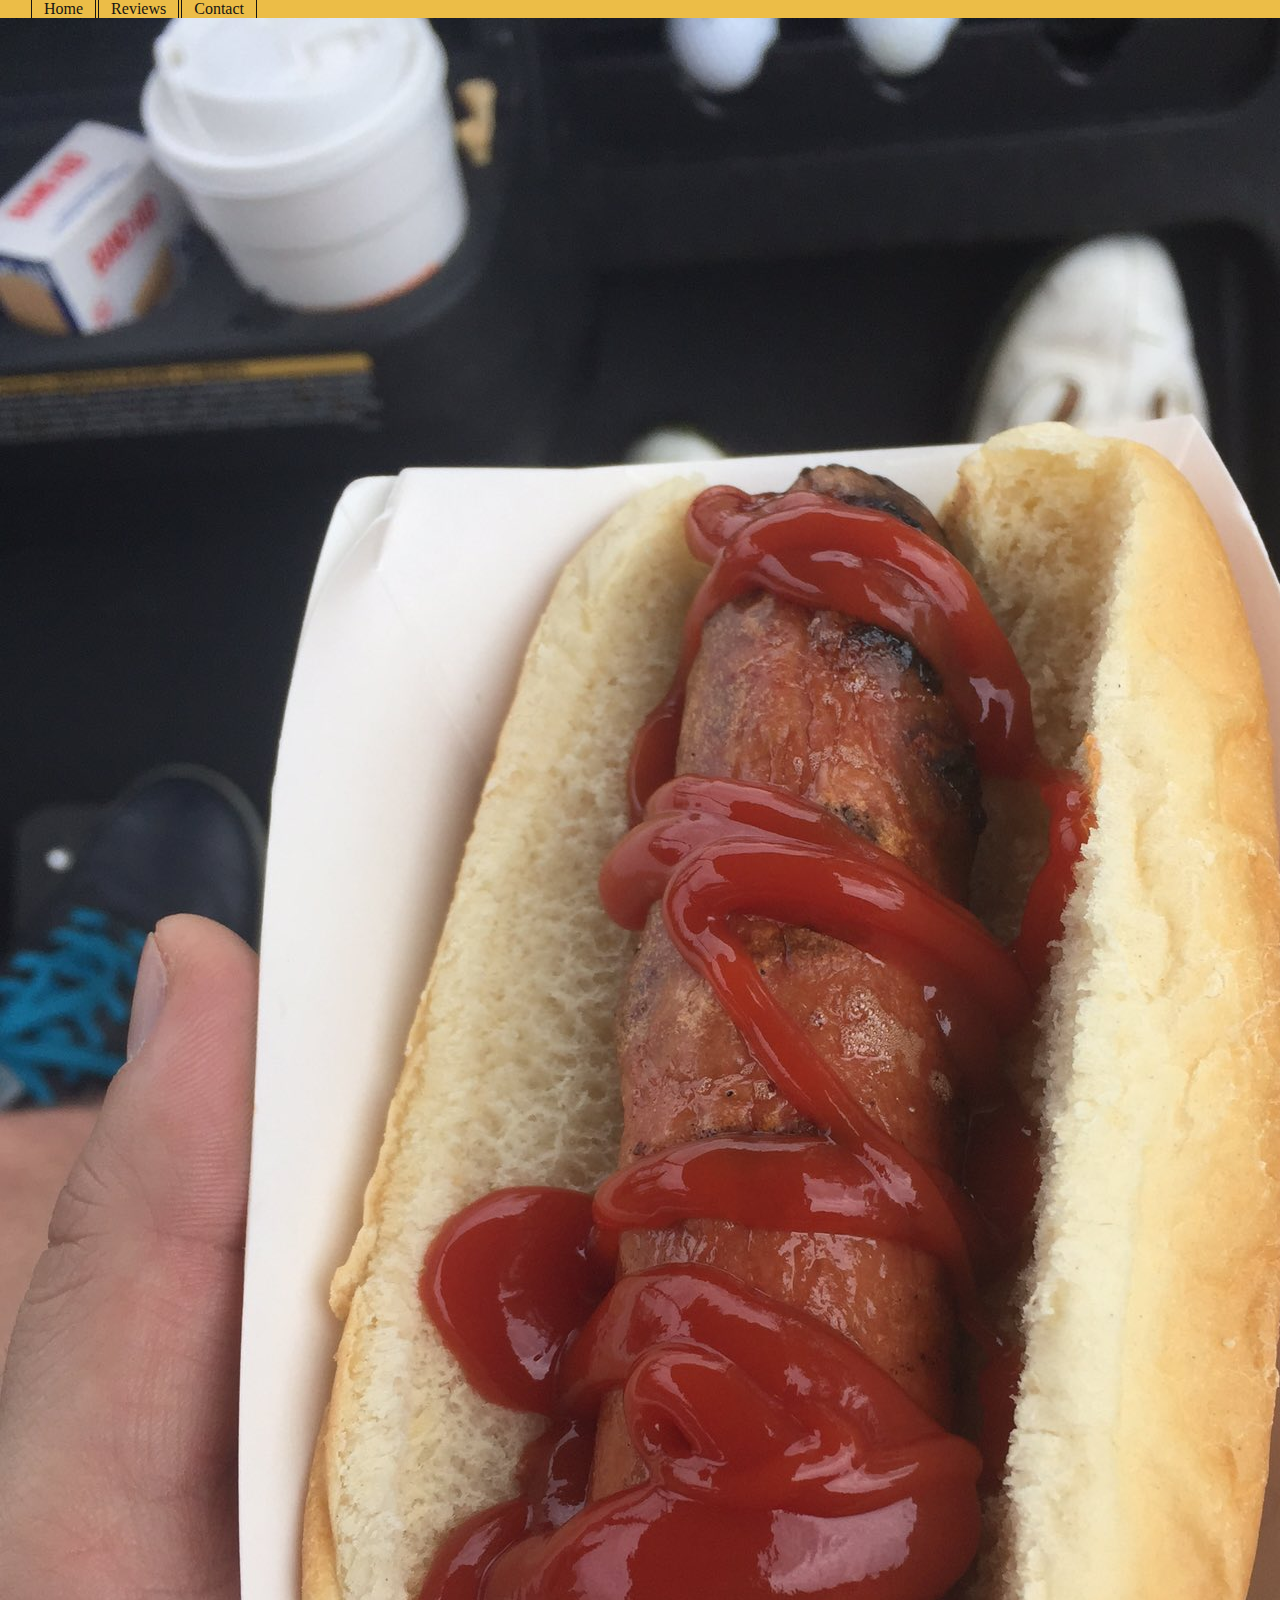
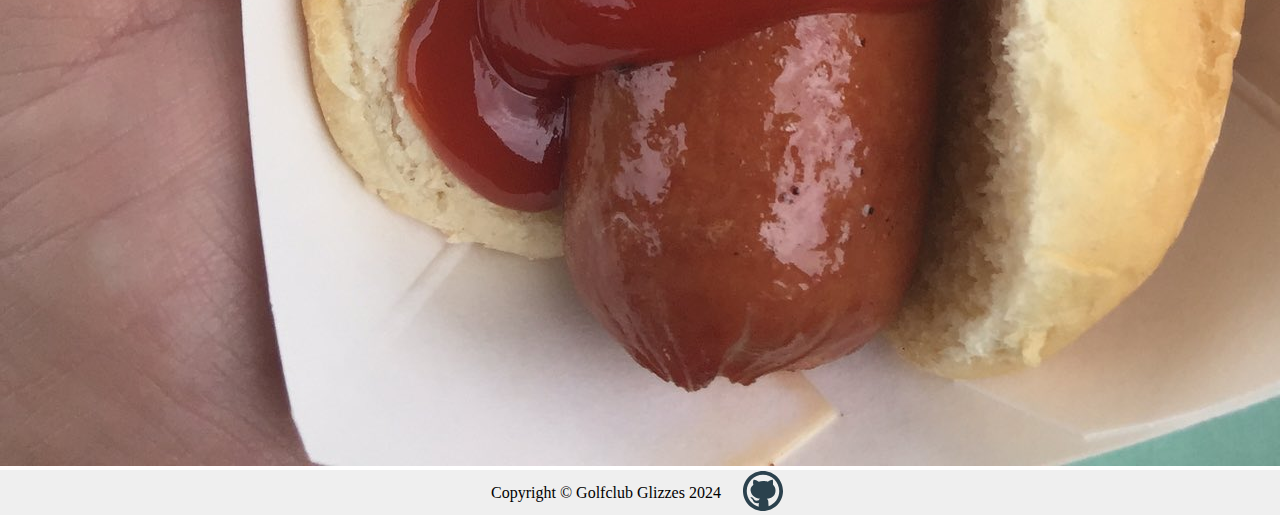
==== index.html @ 2fe3a2c0 "Add a random image of a hotdog and added a footer" ====
<!DOCTYPE html>
<html lang="en">
<head>
    <meta charset="UTF-8">
    <meta http-equiv="X-UA-Compatible" content="IE=edge">
    <meta name="viewport" content="width=device-width, initial-scale=1.0">
    <link rel="stylesheet" href="style.css">
    <title>Home</title>
</head>
<body>
    <nav class="row" id="navbar">
        <div id="links">
            <a href="./index.html">Home</a>
            <a href="./reviews.html">Reviews</a>
            <a href="./contact.html">Contact</a>
        </div>

        <img id="logo" src="./Images/logo-edit.png" alt="">
    </nav>

    <div class="container">
        <img src="./Images/CiNJm-tVAAA0EIa.jpeg" alt="">
    </div>

    <footer>
        Copyright © Golfclub Glizzes 2024
        
        <button onclick="window.open('https://github.com/Hagnap/GCG','_blank')">
            <img src="./Images/github-logo.svg" alt="">
        </button>
    </footer>
</body>
</html>
---- style.css ----
* {
    --main-background: #ecbd47;
    --green: #567d46;
    --secondary-background: #ECF0F1;
    --main-text: #171614;

    margin: 0;
}

.row {
    display: flex;
}

nav {
    background-color: var(--main-background);
    justify-content: space-between;
    align-items: center;
    padding: 0 2em;
}

nav > #logo {
    max-width: 5%;
}

nav > #links {

}

nav > #links > a {
    outline: 1px solid var(--main-text);
    padding: 0.75em;

    text-decoration: none;
    color: var(--main-text)
}

nav > #links > a:hover {
    background-color: var(--main-text);
    color: var(--main-background);
}

footer {
    background-color: #EFEFEF;
    display: flex;
    justify-content: center;
    align-items: center;
    gap: 1em;
}

footer > button {

    border: none;
    background-color: none;
}

footer > button > img {
    max-width: 3em;
    fill:none;
    border-radius: 10%;
    outline: none;
}

footer > button > img:hover {
    opacity: 0.7;
}
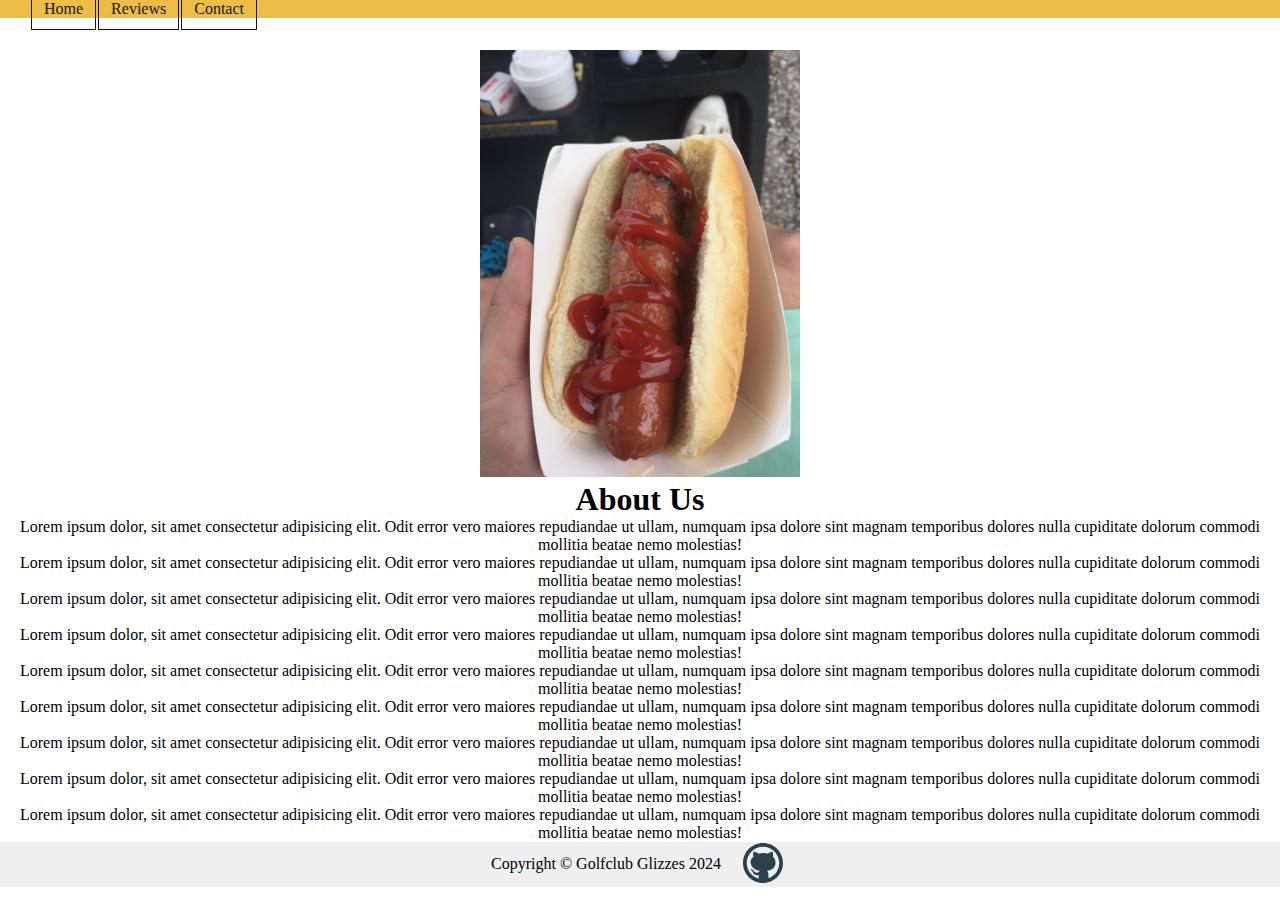
==== commit 03161e34: "Add text content to home page and add flexbox to center content" ====
--- a/index.html
+++ b/index.html
@@ -19,7 +19,22 @@
     </nav>
 
     <div class="container">
-        <img src="./Images/CiNJm-tVAAA0EIa.jpeg" alt="">
+        <div id="img-slider">
+            <img id="current-img" src="./Images/CiNJm-tVAAA0EIa.jpeg" alt="">
+        </div>
+
+        <div>
+            <h1>About Us</h1>
+            <p>Lorem ipsum dolor, sit amet consectetur adipisicing elit. Odit error vero maiores repudiandae ut ullam, numquam ipsa dolore sint magnam temporibus dolores nulla cupiditate dolorum commodi mollitia beatae nemo molestias!</p>
+            <p>Lorem ipsum dolor, sit amet consectetur adipisicing elit. Odit error vero maiores repudiandae ut ullam, numquam ipsa dolore sint magnam temporibus dolores nulla cupiditate dolorum commodi mollitia beatae nemo molestias!</p>
+            <p>Lorem ipsum dolor, sit amet consectetur adipisicing elit. Odit error vero maiores repudiandae ut ullam, numquam ipsa dolore sint magnam temporibus dolores nulla cupiditate dolorum commodi mollitia beatae nemo molestias!</p>
+            <p>Lorem ipsum dolor, sit amet consectetur adipisicing elit. Odit error vero maiores repudiandae ut ullam, numquam ipsa dolore sint magnam temporibus dolores nulla cupiditate dolorum commodi mollitia beatae nemo molestias!</p>
+            <p>Lorem ipsum dolor, sit amet consectetur adipisicing elit. Odit error vero maiores repudiandae ut ullam, numquam ipsa dolore sint magnam temporibus dolores nulla cupiditate dolorum commodi mollitia beatae nemo molestias!</p>
+            <p>Lorem ipsum dolor, sit amet consectetur adipisicing elit. Odit error vero maiores repudiandae ut ullam, numquam ipsa dolore sint magnam temporibus dolores nulla cupiditate dolorum commodi mollitia beatae nemo molestias!</p>
+            <p>Lorem ipsum dolor, sit amet consectetur adipisicing elit. Odit error vero maiores repudiandae ut ullam, numquam ipsa dolore sint magnam temporibus dolores nulla cupiditate dolorum commodi mollitia beatae nemo molestias!</p>
+            <p>Lorem ipsum dolor, sit amet consectetur adipisicing elit. Odit error vero maiores repudiandae ut ullam, numquam ipsa dolore sint magnam temporibus dolores nulla cupiditate dolorum commodi mollitia beatae nemo molestias!</p>
+            <p>Lorem ipsum dolor, sit amet consectetur adipisicing elit. Odit error vero maiores repudiandae ut ullam, numquam ipsa dolore sint magnam temporibus dolores nulla cupiditate dolorum commodi mollitia beatae nemo molestias!</p>
+        </div>
     </div>
 
     <footer>
--- a/style.css
+++ b/style.css
@@ -5,6 +5,9 @@
     --main-text: #171614;
 
     margin: 0;
+}
+
+body {
 }
 
 .row {
@@ -16,6 +19,7 @@
     justify-content: space-between;
     align-items: center;
     padding: 0 2em;
+    margin-bottom: 2em;
 }
 
 nav > #logo {
@@ -24,6 +28,22 @@
 
 nav > #links {
 
+}
+
+.container {
+    background-color: white;
+    display: flex;
+    flex-direction: column;
+    justify-content: center;
+    align-self: center;
+}
+
+#current-img {
+    max-width: 25%;
+}
+
+.container > div {
+    text-align: center;
 }
 
 nav > #links > a {
